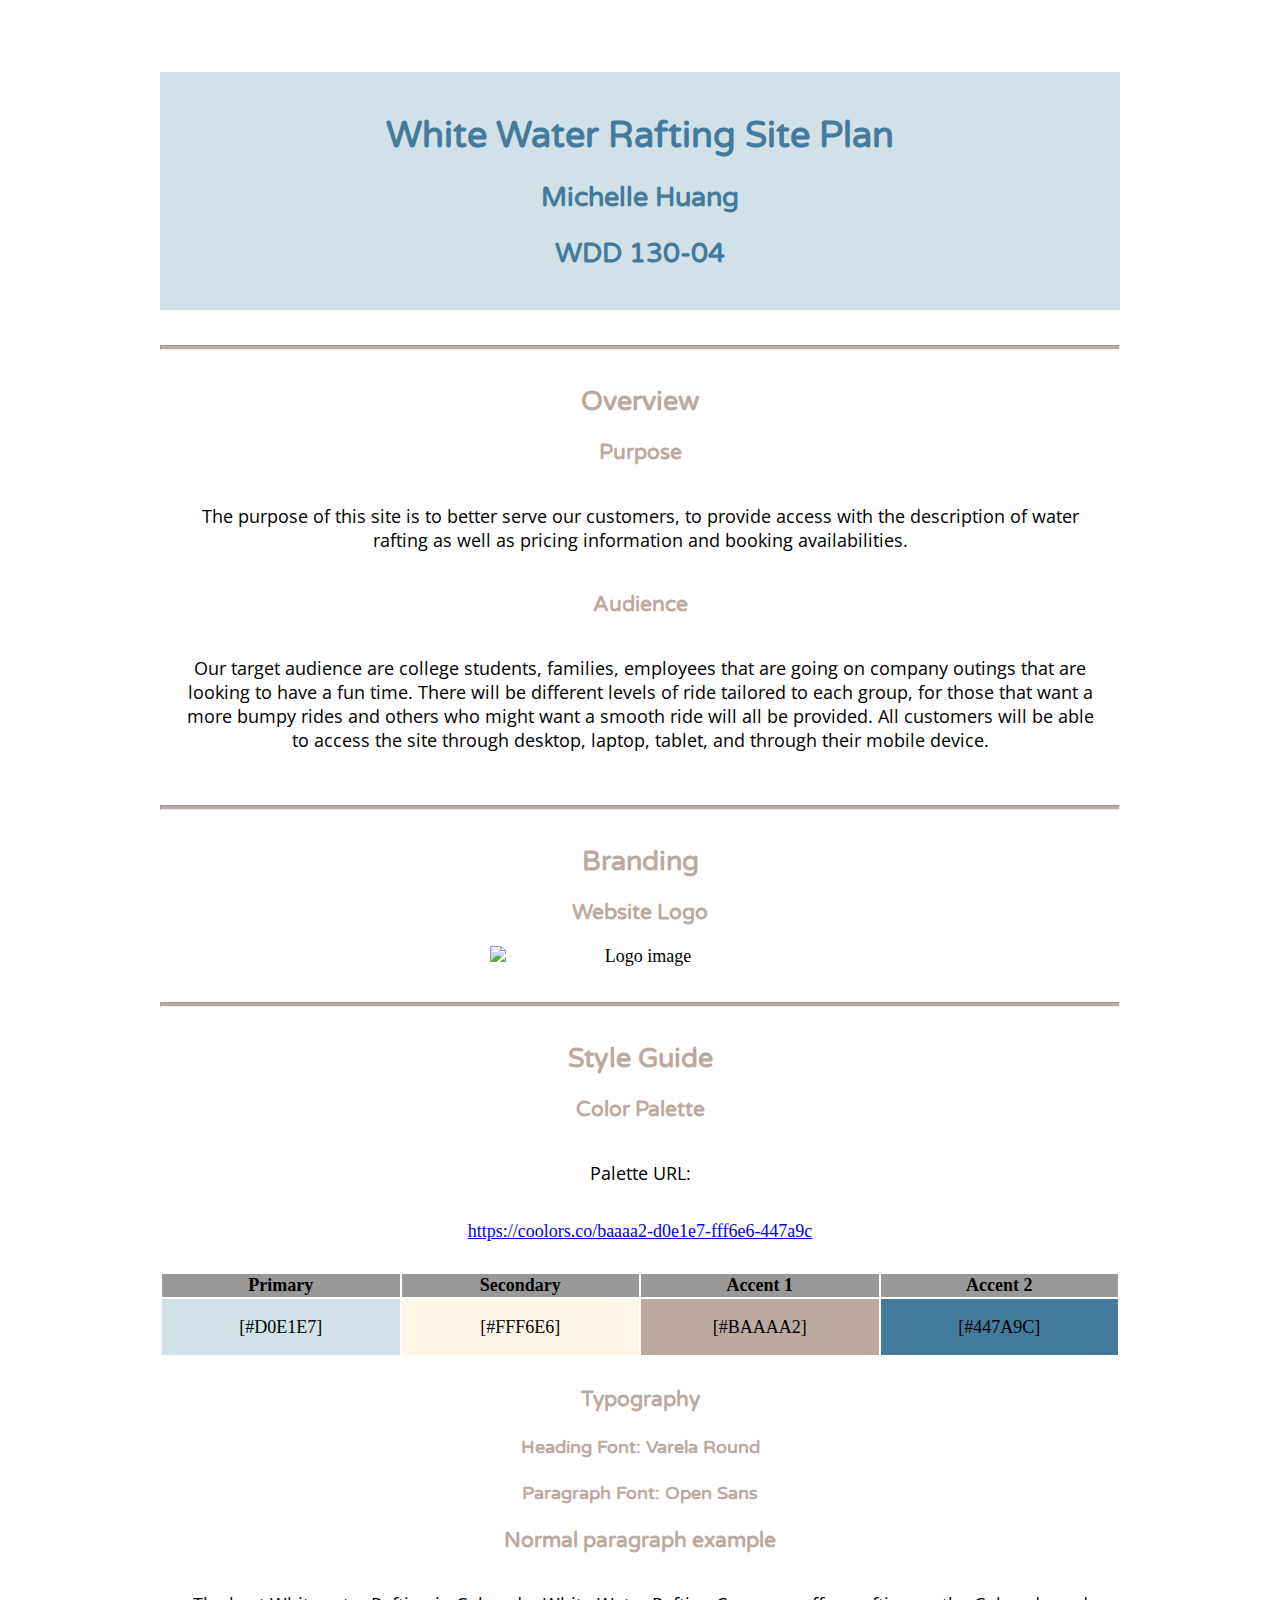
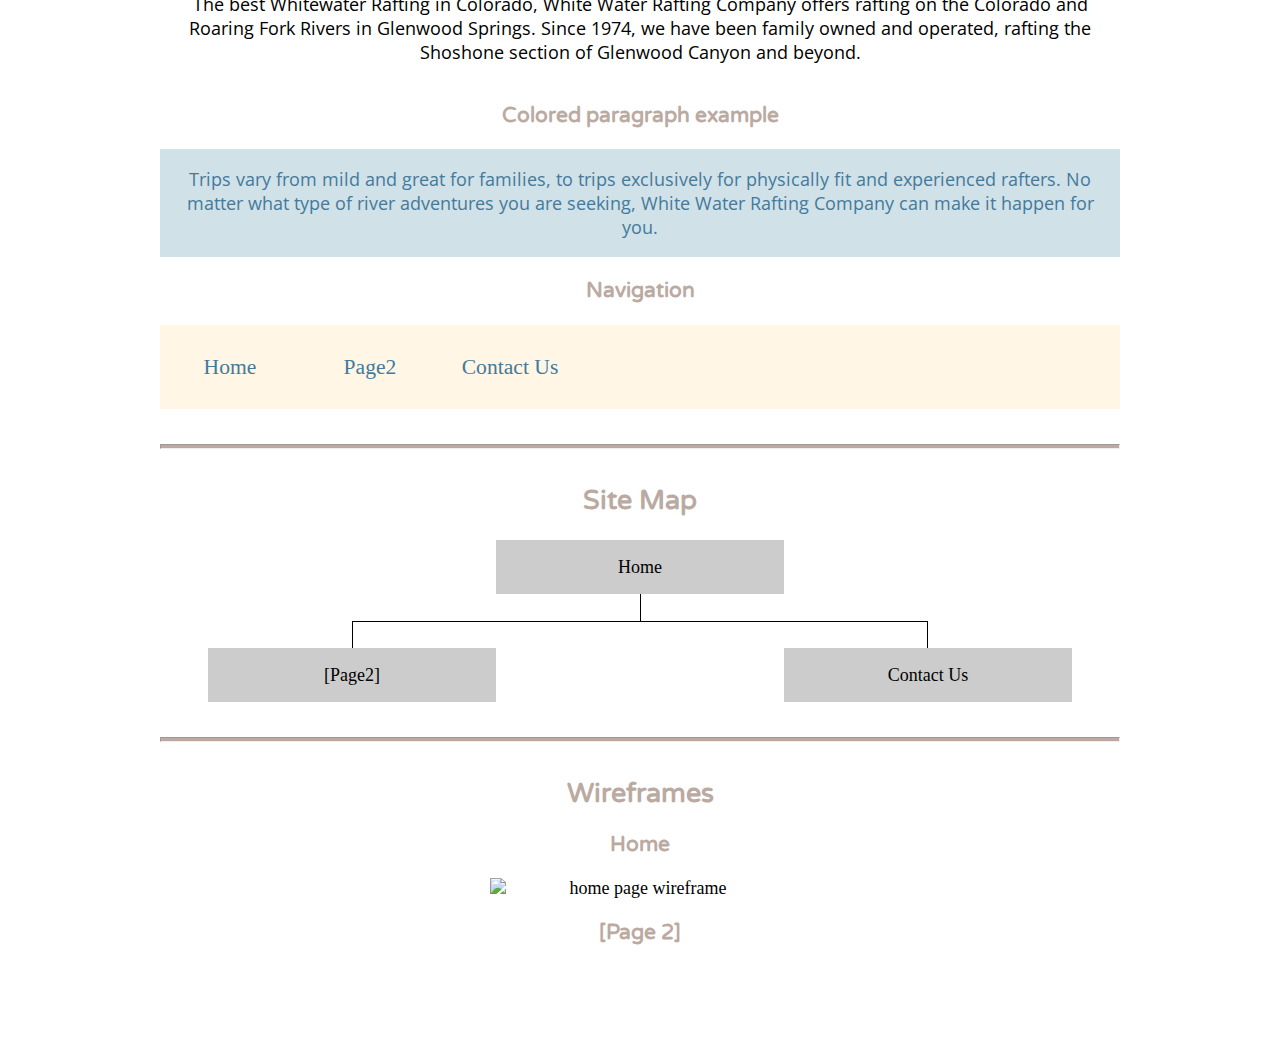
==== wwr/site-plan-rafting.html @ 9dfdb647 "adding wwr" ====
<!DOCTYPE html>
<html lang="en-us">

<head>
  <meta charset="utf-8" />
  <title>Site Plan</title>
  <link type="text/css" rel="stylesheet" href="styles/site-plan-rafting.css" />
</head>

<body>
  <header>
    <h1>White Water Rafting Site Plan</h1>
    <h2>Michelle Huang</h2>
    <h2>WDD 130-04</h2>
    <!-- In the header above, add the name of your site, your name and class number. For example if you are in section 3 you would put WDD 130-03 -->
  </header>
  <main>
    <!-- ------------------------Steps 2-5------------------------------ -->
    <hr />
    <h2>Overview</h2>
    <h3>Purpose</h3>
    <p>The purpose of this site is to better serve our customers, to provide access with the description of water rafting as well as pricing information and booking availabilities.</p>
    <!-- change this -->

    <h3>Audience</h3>
    <p>Our target audience are college students, families, employees that are going on company outings that are looking to have a fun time. There will be different levels of ride tailored to each group, for those that want a more bumpy rides and others who might want a smooth ride will all be provided. All customers will be able to access the site through desktop, laptop, tablet, and through their mobile device.</p>
    <!-- change this -->

    <hr />
    <h2>Branding</h2>
    <h3>Website Logo</h3>
    <!-- Replace this with some sort of logo for your site.  A logo can be as simple as the name of your site in a nice font :) -->
    <img src="https://byui-wdd.github.io/wdd130/rafting_images/dryoarlogo.png" alt="Logo image" />
    <hr />
    <h2>Style Guide</h2>

    <!-- ------------------------Steps 6-9------------------------------ -->

    <h3>Color Palette</h3>
    <!--  The colors you choose for a website are one of the most important decisions you will make. Follow the instructions on the activity in Canvas then return and replace the color codes below with the hex color codes (the 6 digit numbers that show at the bottom of each color) for the colors you have chosen below.  You should have at least 2 colors but do not have to fill in all 4 if you do not need them.  -->

    <!-- Copy and paste the URL to your finished palette below. Replace the href value that is there with yours. Make sure to paste it into both the href value and the content text of the <a> tag -->
    <p>Palette URL:</p>
    <a href="https://coolors.co/baaaa2-d0e1e7-fff6e6-447a9c"
      target="_blank">https://coolors.co/baaaa2-d0e1e7-fff6e6-447a9c</a>

    <table class="colors">
      <tr>
        <th>Primary</th>
        <th>Secondary</th>
        <th>Accent 1</th>
        <th>Accent 2</th>
      </tr>
      <!-- Replace the numbers in the boxes below with your hex color codes. Then switch to the site-plan.css file and change your colors there as well. -->
      <tr>
        <td class="primary">[#D0E1E7]</td>
        <td class="secondary">[#FFF6E6]</td>
        <td class="accent1">[#BAAAA2]</td>
        <td class="accent2">[#447A9C]</td>
      </tr>
    </table>

    <!-- ------------------------Steps 10-12------------------------------ -->

    <h3>Typography</h3>
    <!-- Choose a font for your paragraphs (body copy) and headlines. What font(s) have you chosen? Think also about which of your colors above you might use for background and font colors. -->

    <h4>
      Heading Font: Varela Round
      <!-- change this -->
    </h4>
    <h4>
      Paragraph Font: Open Sans
      <!-- change this -->
    </h4>
    <h3>Normal paragraph example</h3>
    <p>
      The best Whitewater Rafting in Colorado, White Water Rafting Company
      offers rafting on the Colorado and Roaring Fork Rivers in Glenwood
      Springs. Since 1974, we have been family owned and operated, rafting the
      Shoshone section of Glenwood Canyon and beyond.
    </p>
    <h3>Colored paragraph example</h3>
    <p class="colored">
      Trips vary from mild and great for families, to trips exclusively for
      physically fit and experienced rafters. No matter what type of river
      adventures you are seeking, White Water Rafting Company can make it
      happen for you.
    </p>

    <!-- ------------------------Step 13------------------------------ -->

    <h3>Navigation</h3>
    <!-- Think about how you want your navigation bar to look. In the site-plan.css file change the colors to your colors to get the look you desire. -->
    <nav>
      <a href="#">Home</a>
      <a href="#">Page2</a>
      <a href="#">Contact Us</a>
    </nav>
    <hr />
    <h2>Site Map</h2>
    <div class="sitemap">
      <div class="sm-home">Home</div>
      <div class="sm-page2">
        [Page2]
        <!-- this page will have a name later -->
      </div>
      <div class="sm-page3">Contact Us</div>

      <div class="top">&nbsp;</div>
      <div class="left">&nbsp;</div>
      <div class="right">&nbsp;</div>
    </div>
    <hr />
    <h2>Wireframes</h2>
    <!-- Create an additional wireframe for your site. List it here below the Home page wireframe. -->

    <h3>Home</h3>

    <img src="https://byui-wdd.github.io/wdd130/rafting_images/wireframe_home.png" alt="home page wireframe" />

    <h3>[Page 2]</h3>

    <!-- <img src="#" alt="page 2 wireframe"> -->
  </main>
</body>

</html>
---- wwr/styles/site-plan-rafting.css ----
/* if you are using any Google fonts change the font names below to your fonts. 
Any spaces in your font name should be replaced with a +. 
Fonts are separated by a | */
@import url('https://fonts.googleapis.com/css2?family=Open+Sans&family=Varela+Round&display=swap');

:root {
  /* change the values below to your colors from your palette */
  --primary-color: #D0E1E7   ;
  --secondary-color: #FFF6E6 ;
  --accent1-color: #BAAAA2;
  --accent2-color: #447A9C;

  /* change the values below to your chosen font(s) */
  --heading-font: "Varela Round";
  --paragraph-font: "Open Sans";

  /* these colors below should be chosen from among your palette colors above */
  --headline-color-on-white: #BAAAA2;  /* headlines on a white background */ 
  --headline-color-on-color: #447A9C; /* headlines on a colored background */ 
  --paragraph-color-on-white: #447A9C; /* paragraph text on a white background */ 
  --paragraph-color-on-color: #447A9C; /* paragraph text on a colored background */ 
  --paragraph-background-color: #D0E1E7  ;
  --nav-link-color: #447A9C;
  --nav-background-color: #FFF6E6;
  --nav-hover-link-color: #BAAAA2;
  --nav-hover-background-color: #D0E1E7;
}


/*  Look around below...but DON'T CHANGE ANYTHING! */

body {
  max-width: 960px;
  margin: 0 auto;
  padding: 4em;
  font-size: 18px;
  text-align: center;
}
img {
  display: block;
  margin: 0 auto;
  max-width: 300px;
}
h1, h2, h3, h4, h5, h6 {
  font-family: var(--heading-font);
  color: var(--headline-color-on-white);
}
h2 {
  text-align: center;
}
hr {
  height: 3px;
  margin: 35px 0;
  background: var(--accent1-color);
}
header {
  padding: 1em;
  text-align: center;
  color: var(--paragraph-color-on-color);
  background-color: var(--paragraph-background-color);
}
header > h1, header > h2 {
  color: var(--headline-color-on-color);
}
p {
  font-family: var(--paragraph-font);
  color: var(--paragraph-color);
  padding: 1em;
}
.colors {
  width: 100%;
  min-width: 350px;
  margin: 30px auto;
  text-align: center;
}
.colors th {
  background-color: #999;
}
.colors td{
  width: 25%;
  height: 3em;
}
.primary {
  background-color: var(--primary-color);
}
.secondary {
  background-color: var(--secondary-color);
}
.accent1 {
  background-color: var(--accent1-color);
}
.accent2{
  background-color: var(--accent2-color);
}
p.colored {
  background-color: var(--paragraph-background-color);
  color: var(--paragraph-color-on-color);
}
nav {
  background-color: var(--nav-background-color);
  line-height: 3em;
  text-align: center;
  font-size: 1.2em;
}
nav  {
  list-style-type: none;
  display: flex;
}
nav a {
  padding:1em;
  min-width: 120px;
  text-decoration: none;
  padding: 10px;
}
nav a:link, nav a:visited {
  color: var(--nav-link-color);
}
nav a:hover {
  color: var(--nav-hover-link-color);
  background-color: var(--nav-hover-background-color);
}
.sitemap {
  display: grid;
  justify-content: center;

  grid-template-columns: repeat(6, 15%);
  grid-template-rows: 3em 1.5em 1.5em 3em;
  grid-template-areas: ". . home home . ."
    ". . . top . ."
    ". left left right right ."
    "page2 page2 . . page3 page3";
}
.sitemap > div {
  text-align: center;
}
.sm-home {
  grid-area: home;
  background-color: #ccc;
  line-height: 3em;
}
.sm-page2 {
  grid-area: page2;
  background-color: #ccc;
  line-height: 3em;
}
.sm-page3 {
  grid-area: page3;
  background-color: #ccc;
  line-height: 3em;
}
.top {
  grid-area: top;
  border-left: 1px solid;
}
.left {
  grid-area: left;
  border-top: 1px solid;
  border-left: 1px solid;
}
.right {
  grid-area: right;
  border-top: 1px solid;
  border-right: 1px solid;
}
​
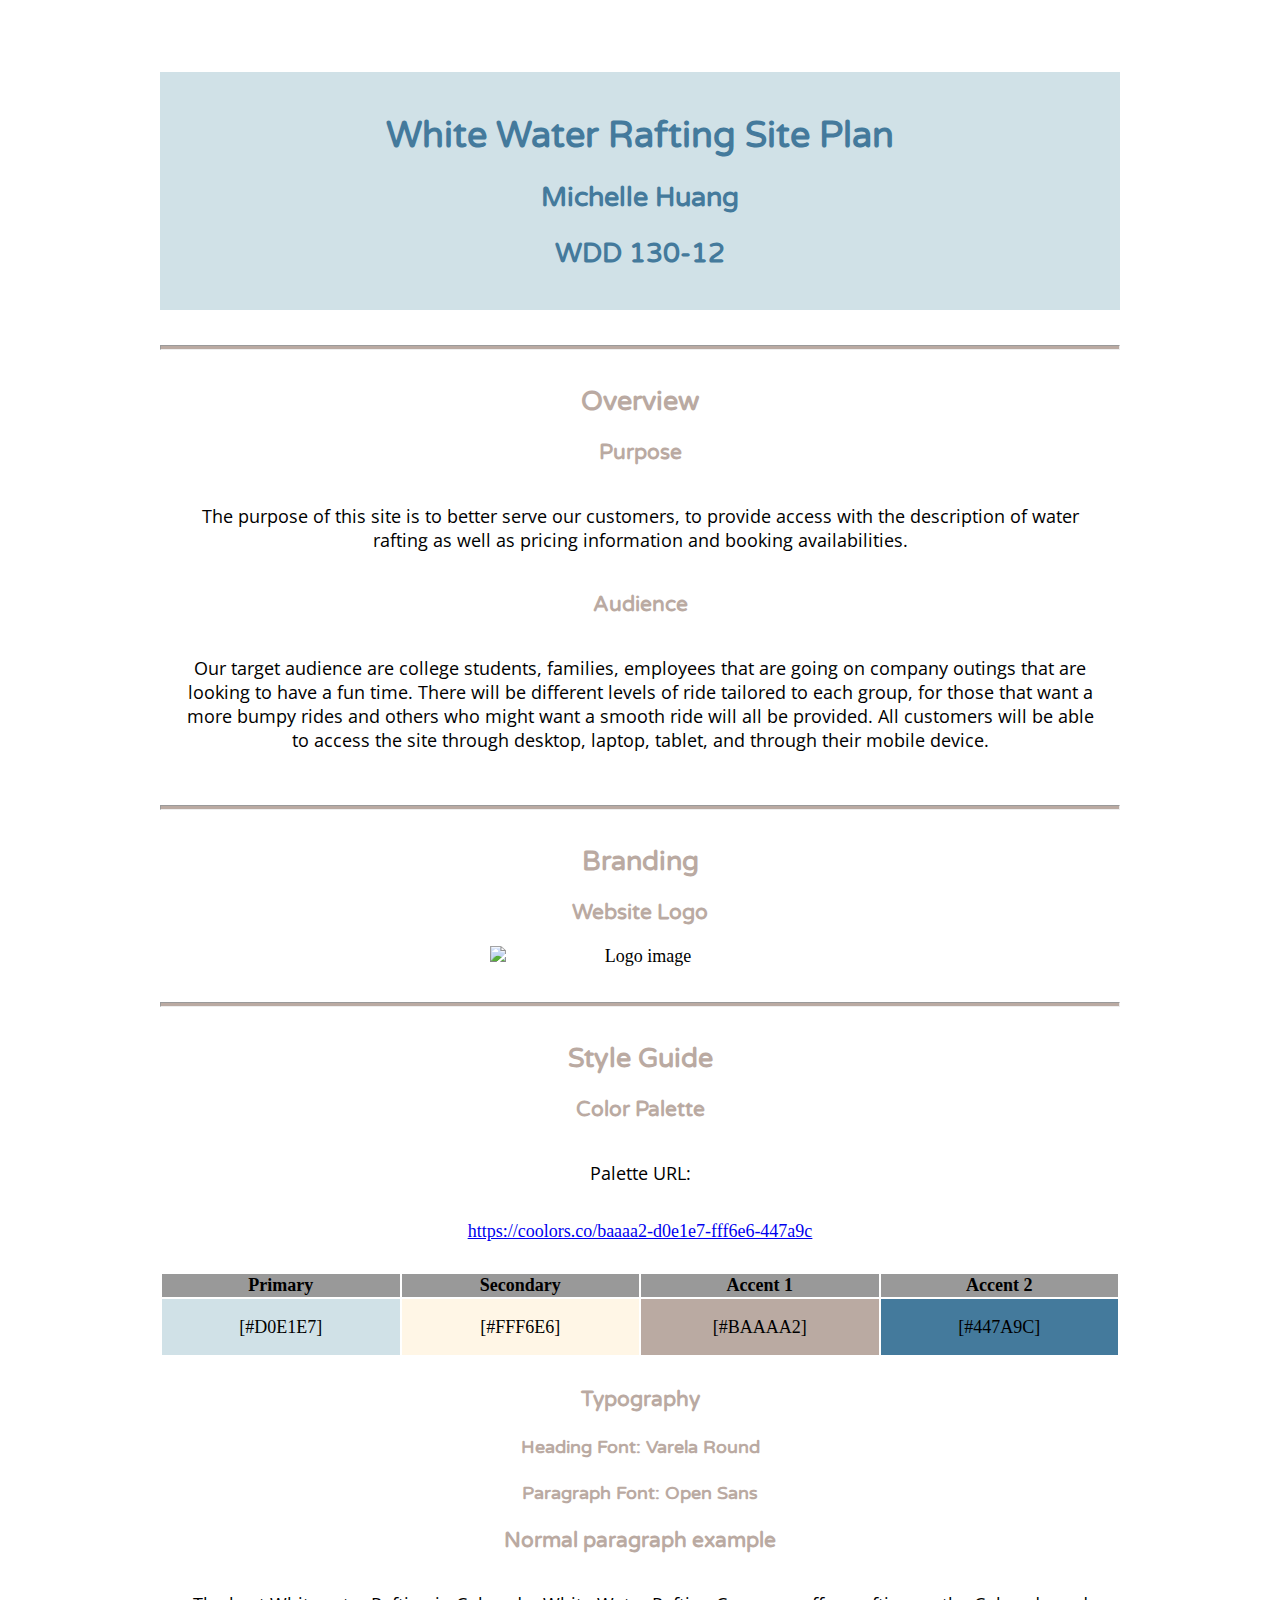
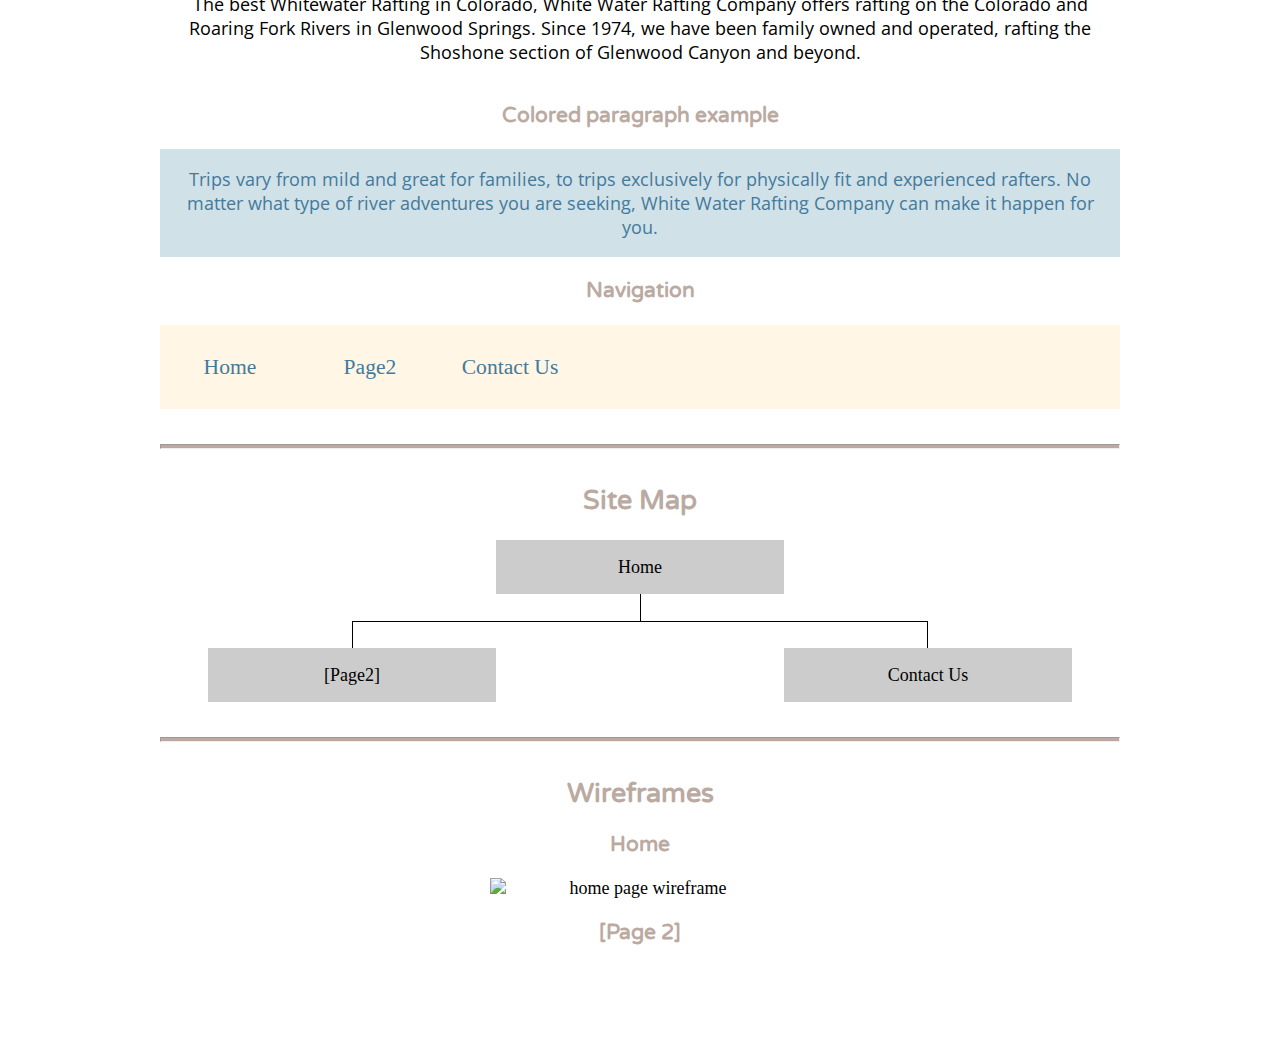
==== commit 972be890: "update" ====
--- a/wwr/site-plan-rafting.html
+++ b/wwr/site-plan-rafting.html
@@ -12,7 +12,7 @@
   <header>
     <h1>White Water Rafting Site Plan</h1>
     <h2>Michelle Huang</h2>
-    <h2>WDD 130-04</h2>
+    <h2>WDD 130-12</h2>
     <!-- In the header above, add the name of your site, your name and class number. For example if you are in section 3 you would put WDD 130-03 -->
   </header>
   <main>
